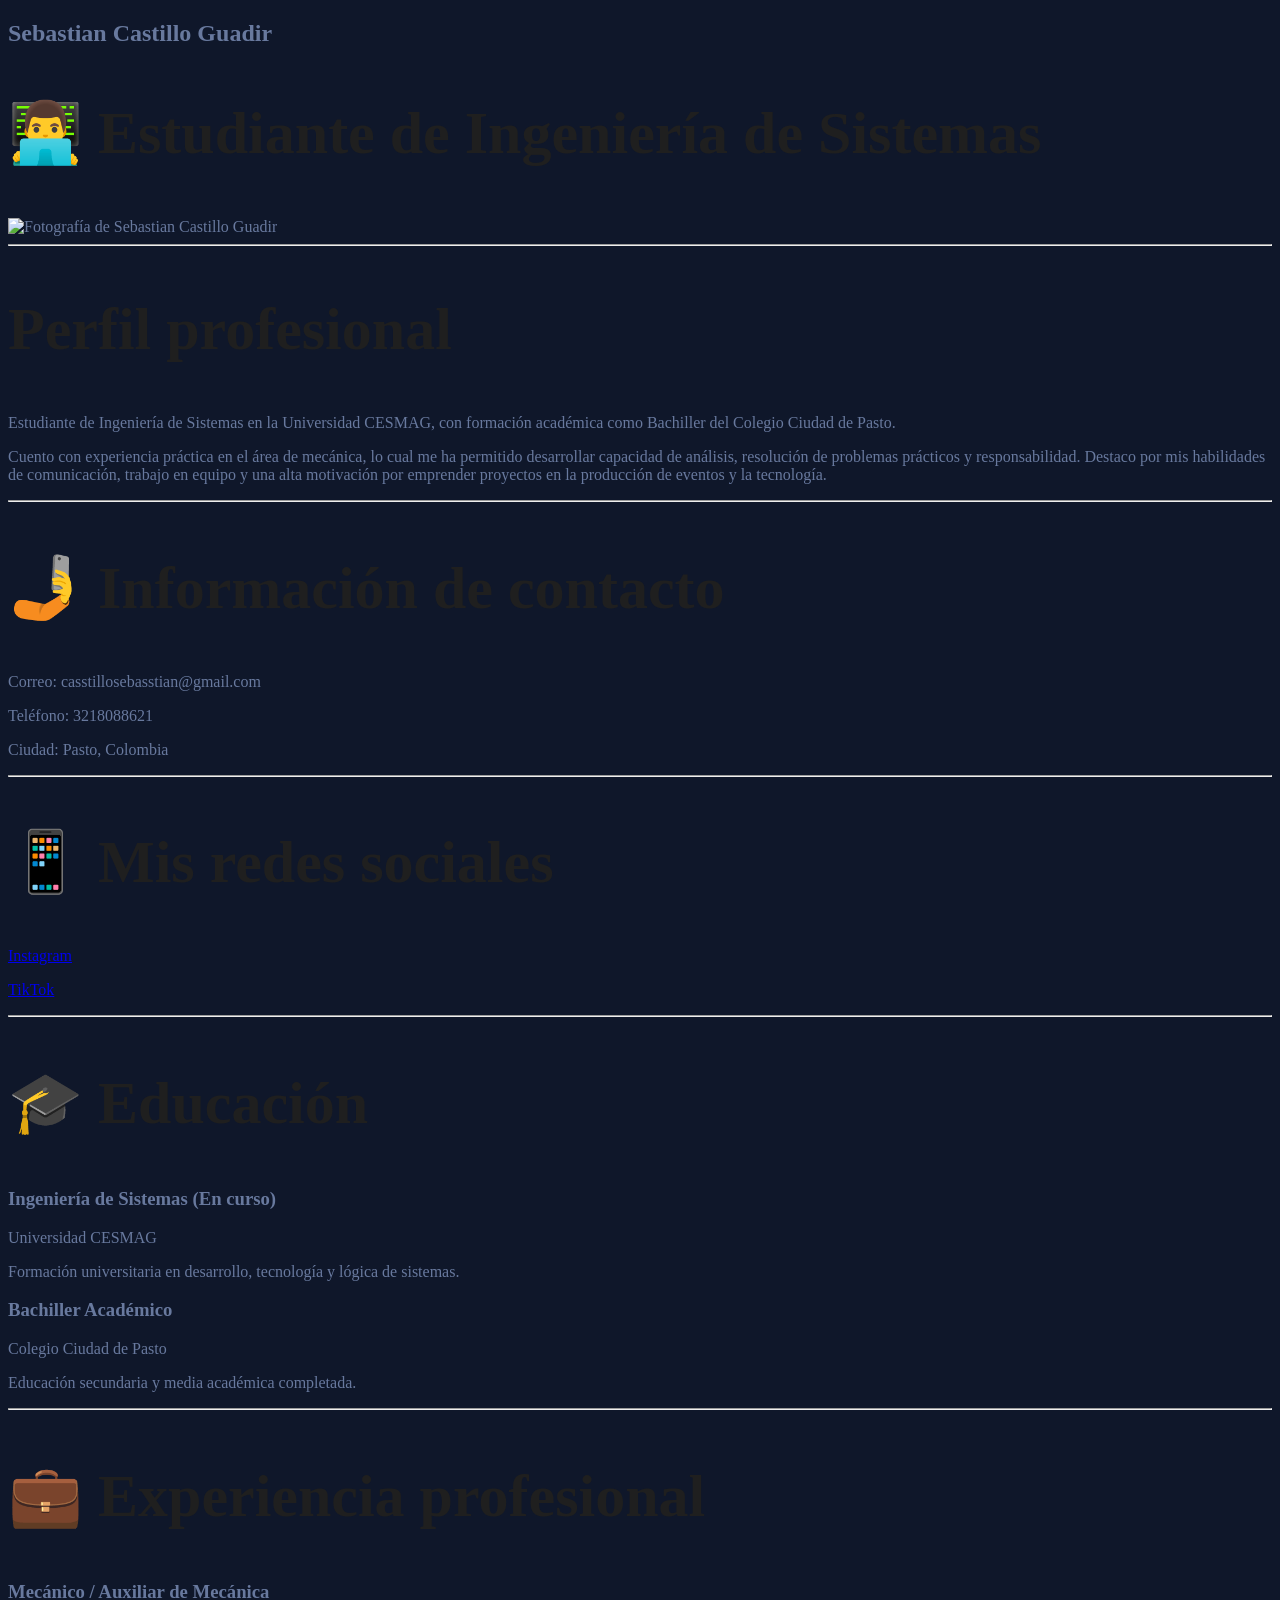
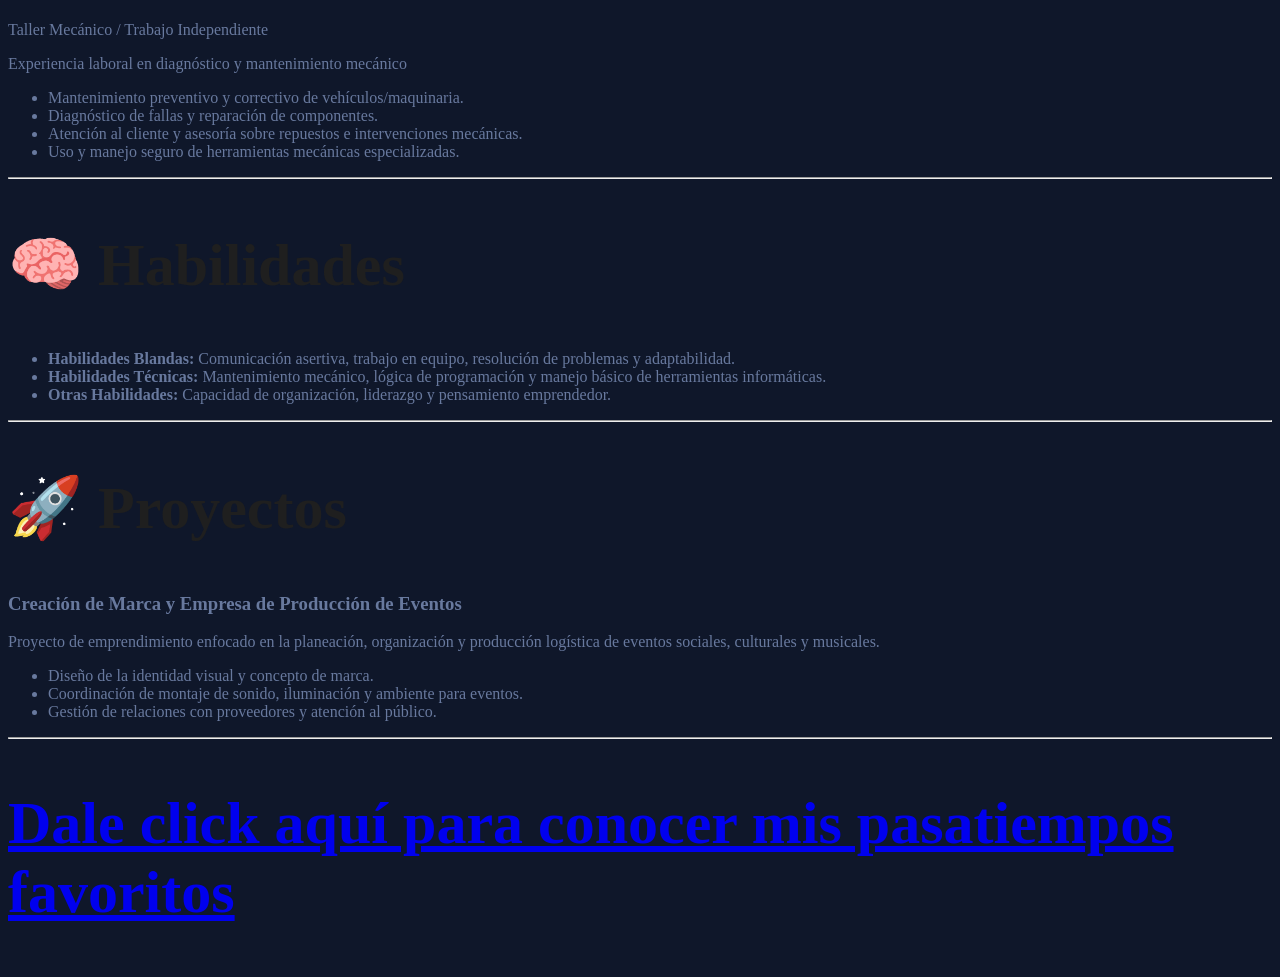
==== index.html @ 0eb51b6b "Actualizo avances del proyecto" ====
<!DOCTYPE html>
<html lang="es">

<head>
    <meta charset="UTF-8">
    <meta name="viewport" content="width=device-width, initial-scale=1.0">
    <title>Hoja de Vida - Sebastian Castillo</title>
</head>
<body>
    <link rel="stylesheet" href="css/style.css">
    <section id="Perfil">

        <h1>Sebastian Castillo Guadir</h1>
        <h2>👨‍💻 Estudiante de Ingeniería de Sistemas</h2>

        <img src="img/foto.jpg" 
             alt="Fotografía de Sebastian Castillo Guadir" 
             width="200">

    </section>

<hr>

<h2>Perfil profesional</h2>

    <p>
        Estudiante de Ingeniería de Sistemas en la Universidad CESMAG, con formación académica como Bachiller del Colegio Ciudad de Pasto.
    </p>
    <p>
        Cuento con experiencia práctica en el área de mecánica, lo cual me ha permitido desarrollar capacidad de análisis, resolución de problemas prácticos y responsabilidad. Destaco por mis habilidades de comunicación, trabajo en equipo y una alta motivación por emprender proyectos en la producción de eventos y la tecnología.
    </p>

    <hr>


    <h2>🤳 Información de contacto </h2>
    <p>Correo: casstillosebasstian@gmail.com</p>
    <p>Teléfono: 3218088621</p>
    <p>Ciudad: Pasto, Colombia</p>

     <hr>

  
    <h2>📱 Mis redes sociales</h2>
    <p><a href="https://www.instagram.com/sebastianx_cgt?igsi=N244enp5bzEzaW92" target="_blank">Instagram</a></p>
    <p><a href="https://www.tiktok.com/@sr..cg?_r=1&_t=ZS-99Pp2MLID32" target="_blank">TikTok</a></p>

    <hr>

    <h2>🎓 Educación</h2>

    <h3>Ingeniería de Sistemas (En curso)</h3>
    <p>Universidad CESMAG</p>
    <p>Formación universitaria en desarrollo, tecnología y lógica de sistemas.</p>

    <h3>Bachiller Académico</h3>
    <p>Colegio Ciudad de Pasto</p>
    <p>Educación secundaria y media académica completada.</p>

    <hr>

    <h2>💼 Experiencia profesional</h2>

    <h3>Mecánico / Auxiliar de Mecánica</h3>
    <p>Taller Mecánico / Trabajo Independiente</p>
    <p>Experiencia laboral en diagnóstico y mantenimiento mecánico</p>
    <ul>
        <li>Mantenimiento preventivo y correctivo de vehículos/maquinaria.</li>
        <li>Diagnóstico de fallas y reparación de componentes.</li>
        <li>Atención al cliente y asesoría sobre repuestos e intervenciones mecánicas.</li>
        <li>Uso y manejo seguro de herramientas mecánicas especializadas.</li>
    </ul>

    <hr>

    <h2>🧠 Habilidades</h2>
    <ul>
        <li><strong>Habilidades Blandas:</strong> Comunicación asertiva, trabajo en equipo, resolución de problemas y adaptabilidad.</li>
        <li><strong>Habilidades Técnicas:</strong> Mantenimiento mecánico, lógica de programación y manejo básico de herramientas informáticas.</li>
        <li><strong>Otras Habilidades:</strong> Capacidad de organización, liderazgo y pensamiento emprendedor.</li>
    </ul>

    <hr>

    <h2>🚀 Proyectos</h2>

    <h3>Creación de Marca y Empresa de Producción de Eventos</h3>
    <p>
        Proyecto de emprendimiento enfocado en la planeación, organización y producción logística de eventos sociales, culturales y musicales.
    </p>
    <ul>
        <li>Diseño de la identidad visual y concepto de marca.</li>
        <li>Coordinación de montaje de sonido, iluminación y ambiente para eventos.</li>
        <li>Gestión de relaciones con proveedores y atención al público.</li>
    </ul>

    <hr>


    <h2>
        <a href="pasatiempos.html">Dale click aquí para conocer mis pasatiempos favoritos</a>
    </h2>

</body>
---- css/style.css ----
body {
    background-color: #0F172A;
    color: #68799e;
    font-family: 'Dancing Script', cursive;


}



h2 {
    color: #1f1f1f;
    font-size: 60px;
}
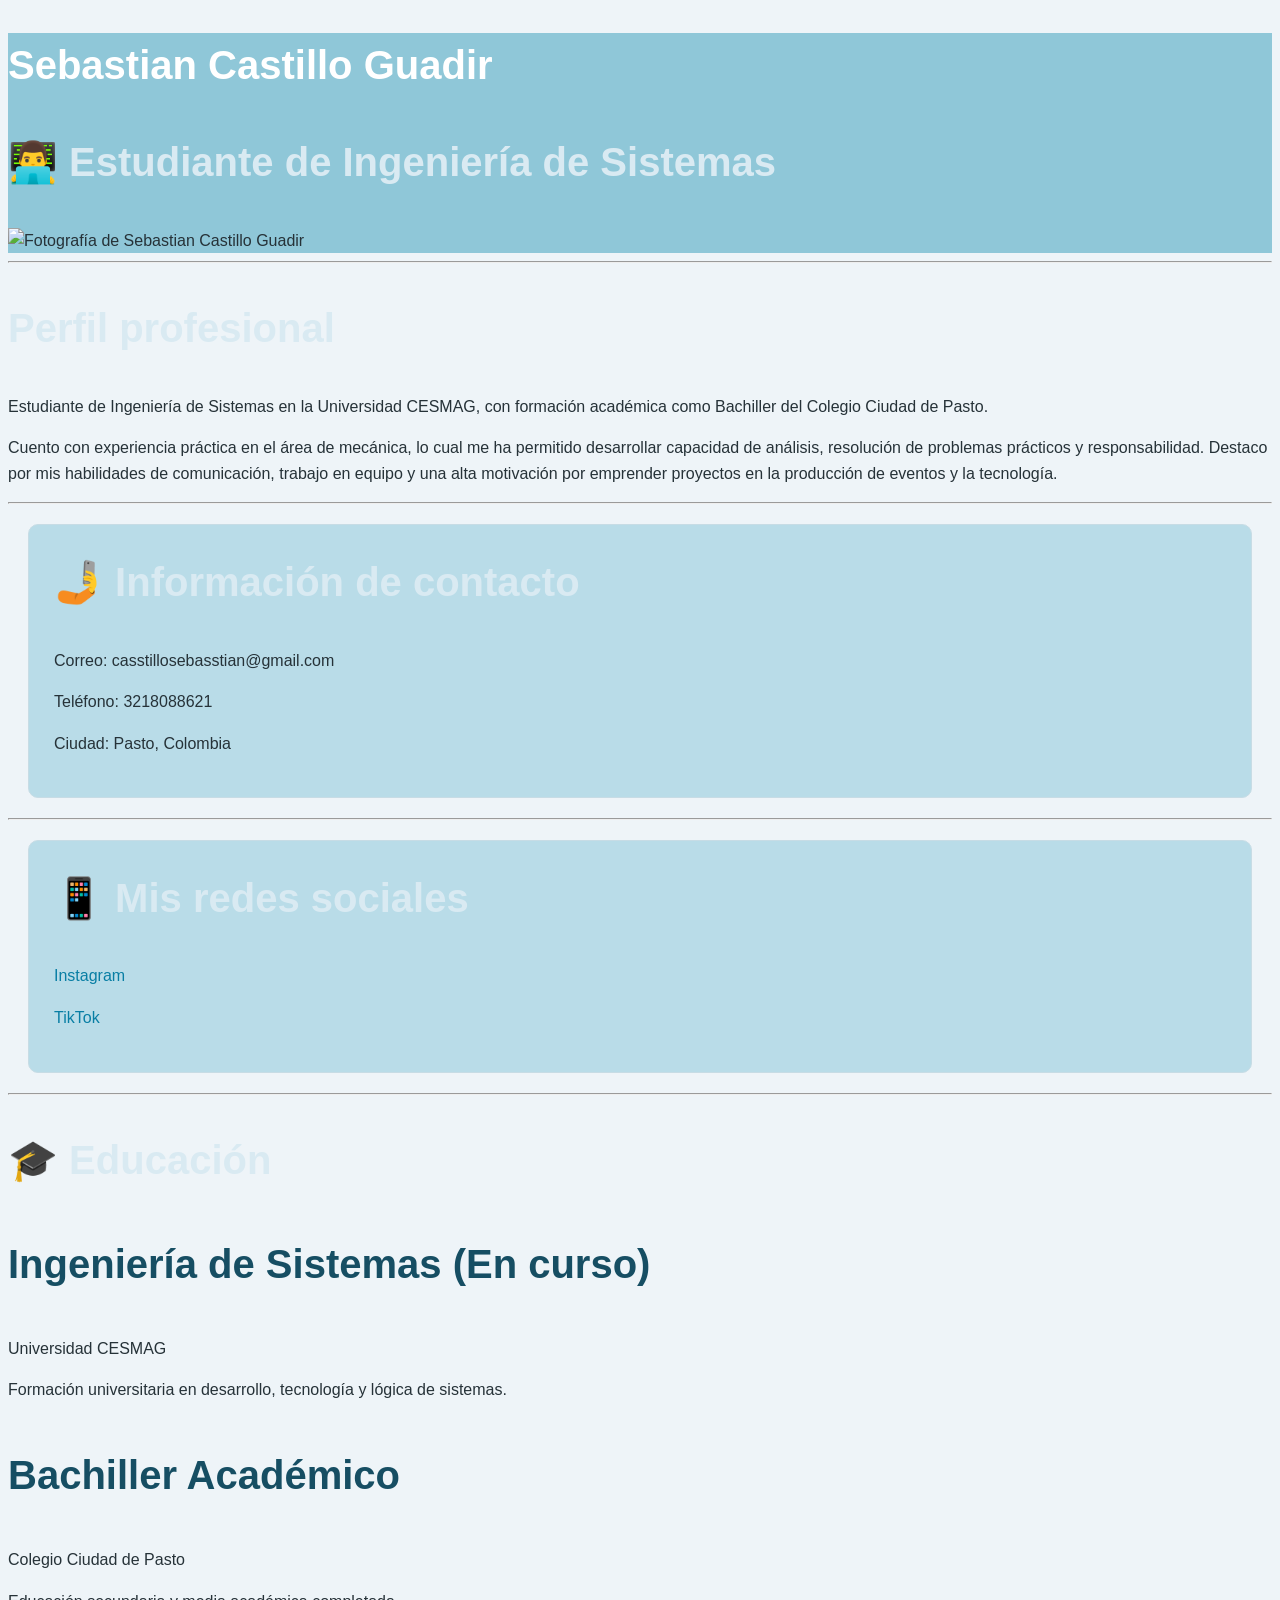
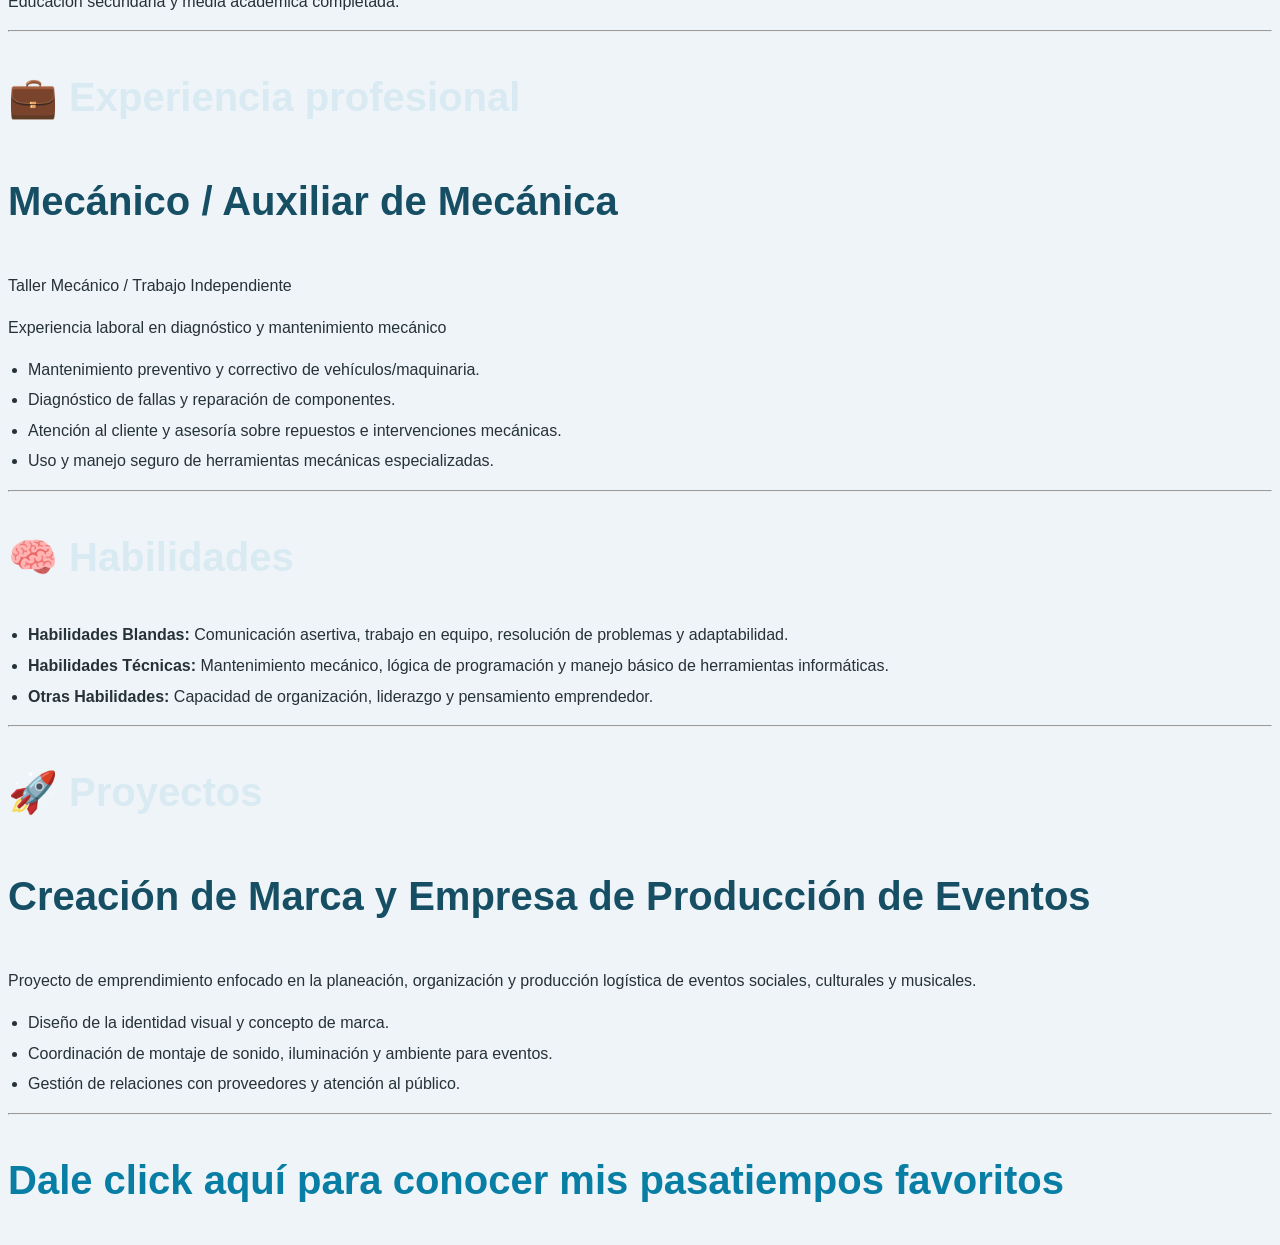
==== commit 8ea898e4: "Proyecto" ====
--- a/index.html
+++ b/index.html
@@ -8,7 +8,7 @@
 </head>
 <body>
     <link rel="stylesheet" href="css/style.css">
-    <section id="Perfil">
+    <section id="perfil">
 
         <h1>Sebastian Castillo Guadir</h1>
         <h2>👨‍💻 Estudiante de Ingeniería de Sistemas</h2>
@@ -32,19 +32,21 @@
 
     <hr>
 
-
+    <section class="seccion" id="Contacto">
     <h2>🤳 Información de contacto </h2>
     <p>Correo: casstillosebasstian@gmail.com</p>
     <p>Teléfono: 3218088621</p>
     <p>Ciudad: Pasto, Colombia</p>
+    </section>
 
      <hr>
 
+    <section class="seccion" id="Redes">
   
     <h2>📱 Mis redes sociales</h2>
     <p><a href="https://www.instagram.com/sebastianx_cgt?igsi=N244enp5bzEzaW92" target="_blank">Instagram</a></p>
     <p><a href="https://www.tiktok.com/@sr..cg?_r=1&_t=ZS-99Pp2MLID32" target="_blank">TikTok</a></p>
-
+    </section>
     <hr>
 
     <h2>🎓 Educación</h2>
--- a/css/style.css
+++ b/css/style.css
@@ -1,14 +1,176 @@
 body {
-    background-color: #0F172A;
-    color: #68799e;
-    font-family: 'Dancing Script', cursive;
-
-
+    background-color: #eef4f8;
+    color: #263238;
+    font-family: Arial, sans-serif;
+    line-height: 1.6;
 }
 
+* {
+    box-sizing: border-box;
+}
 
+h1 {
+    color: white;
+    font-size: 40px;
+}
 
 h2 {
-    color: #1f1f1f;
-    font-size: 60px;
+    color: #d9eaf2;
+    font-size: 40px;
+}
+
+h3 {
+    color: #164e63;
+    font-size: 40px;
+}
+
+p {
+    line-height: 1.6;
+}
+
+.seccion {
+    background-color: white;
+    padding: 25px;
+    margin: 20px;
+    border: 1px solid #c7dce5;
+    border-radius: 10px;
+}
+
+.seccion h2 {
+    margin-top: 0;
+}
+
+.seccion {
+    background-color: #b9dce8;
+}
+
+#perfil {
+    background-color: #8fc7d8;
+}
+
+header {
+    background-color: #123b4a;
+    color: white;
+    text-align: center;
+}
+
+header h1 {
+    color: white;
+    font-size: 40px;
+}
+
+header h2 {
+    color: #d9eaf2;
+    font-size: 40px;
+}
+
+header img {
+    width: 180px;
+    height: 180px;
+    border-radius: 50%;
+    object-fit: cover;
+    border: 4px solid white;
+}
+
+a {
+    color: #087ea4;
+    text-decoration: none;
+}
+
+a:hover {
+    text-decoration: underline;
+}
+
+ul {
+    padding-left: 20px;
+}
+
+li {
+    margin-bottom: 5px;
+}
+
+form {
+    margin-top: 20px;
+}
+
+label {
+    display: block;
+    margin-bottom: 5px;
+    font-weight: bold;
+}
+
+input,
+textarea {
+    width: 100%;
+    padding: 10px;
+    margin-bottom: 15px;
+    border: 1px solid #a8c4ce;
+    border-radius: 6px;
+    font-family: inherit;
+}
+
+textarea {
+    min-height: 120px;
+    resize: vertical;
+}
+
+button {
+    background-color: #087ea4;
+    color: white;
+    border: none;
+    padding: 10px 20px;
+    border-radius: 6px;
+    cursor: pointer;
+}
+
+table {
+    width: 100%;
+    border-collapse: collapse;
+}
+
+th,
+td {
+    border: 1px solid #c7dce5;
+    padding: 10px;
+    text-align: left;
+}
+
+th {
+    background-color: #123b4a;
+    color: white;
+}
+
+.proyecto {
+    background-color: #f5fafc;
+    padding: 15px;
+    margin-bottom: 15px;
+    border: 1px solid #d4e5eb;
+    border-radius: 8px;
+}
+
+.experiencia {
+    background-color: #f5fafc;
+    padding: 15px;
+    margin-bottom: 15px;
+    border: 1px solid #d4e5eb;
+    border-radius: 8px;
+}
+
+.formacion {
+    background-color: #f5fafc;
+    padding: 15px;
+    margin-bottom: 15px;
+    border: 1px solid #d4e5eb;
+    border-radius: 8px;
+}
+
+footer {
+    background-color: #1f2937;
+    color: white;
+    text-align: center;
+    padding: 20px;
+}
+
+footer p {
+    margin: 0;
 }
